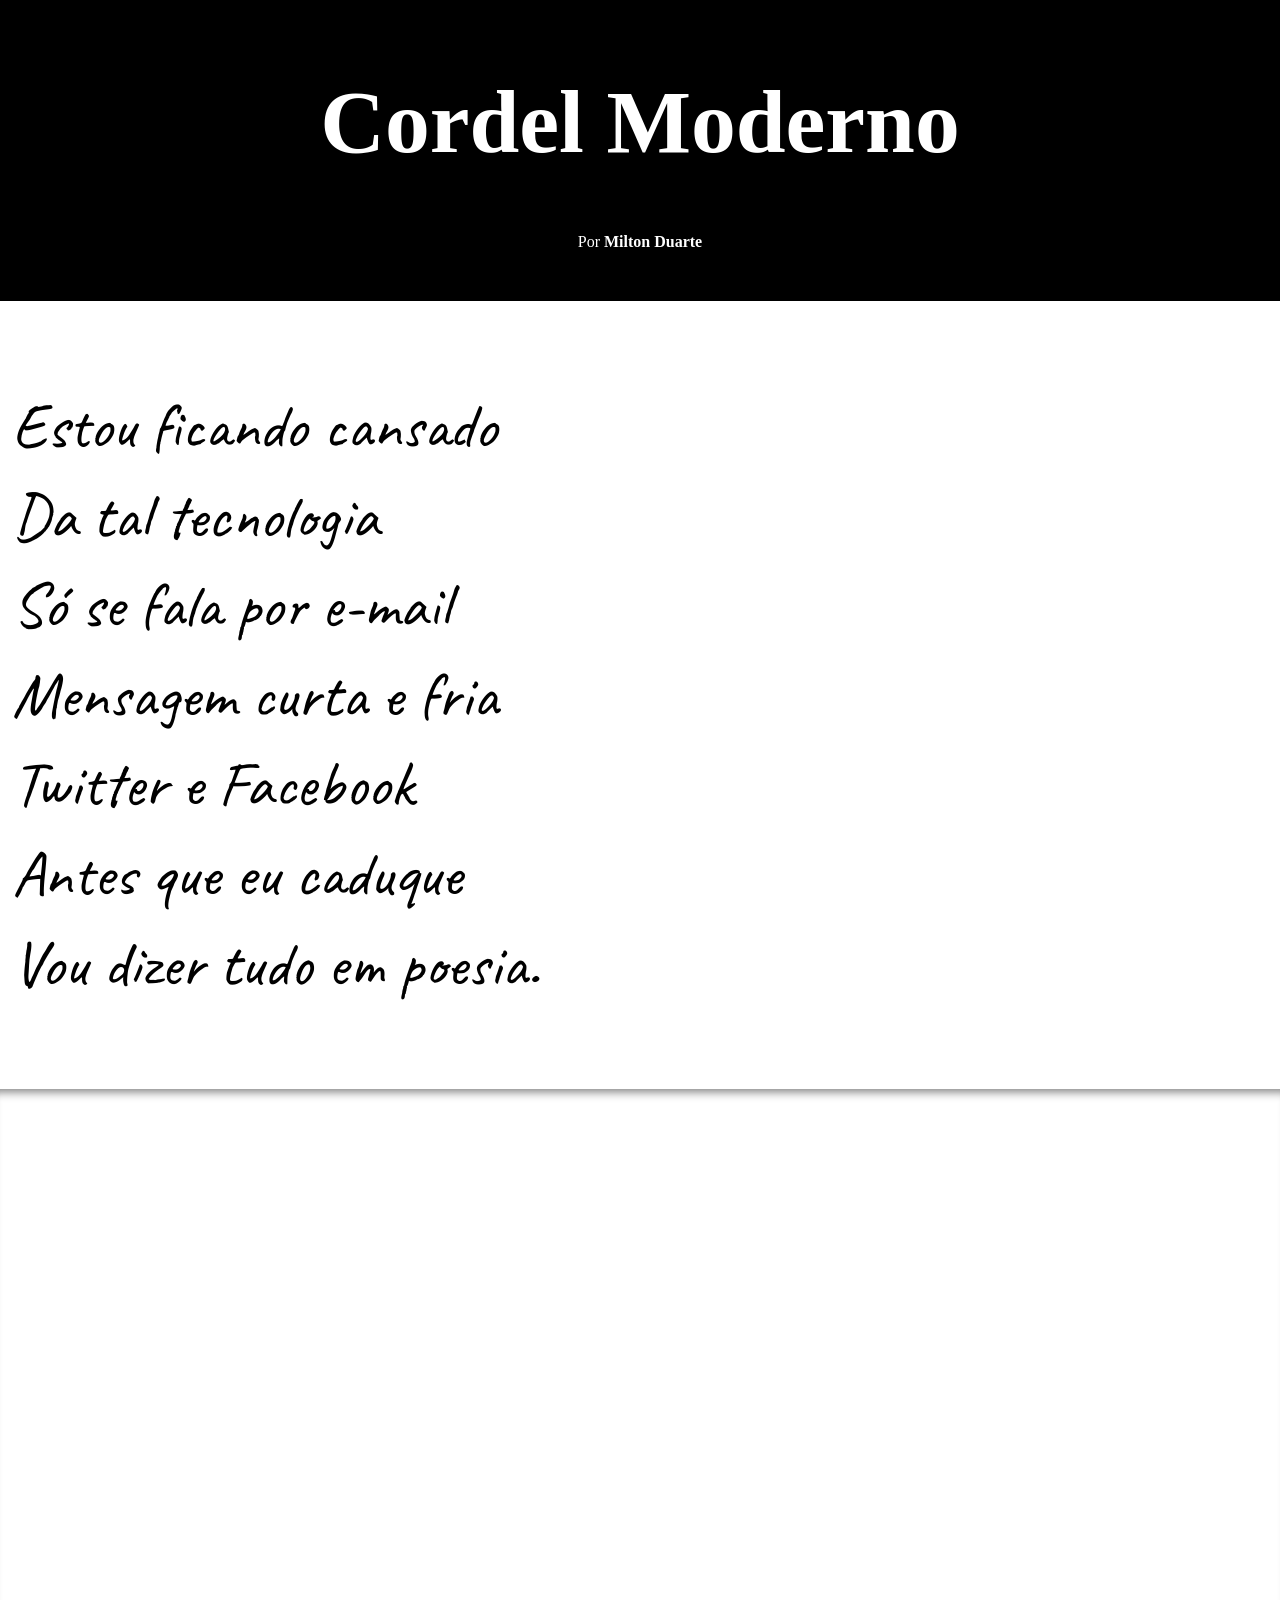
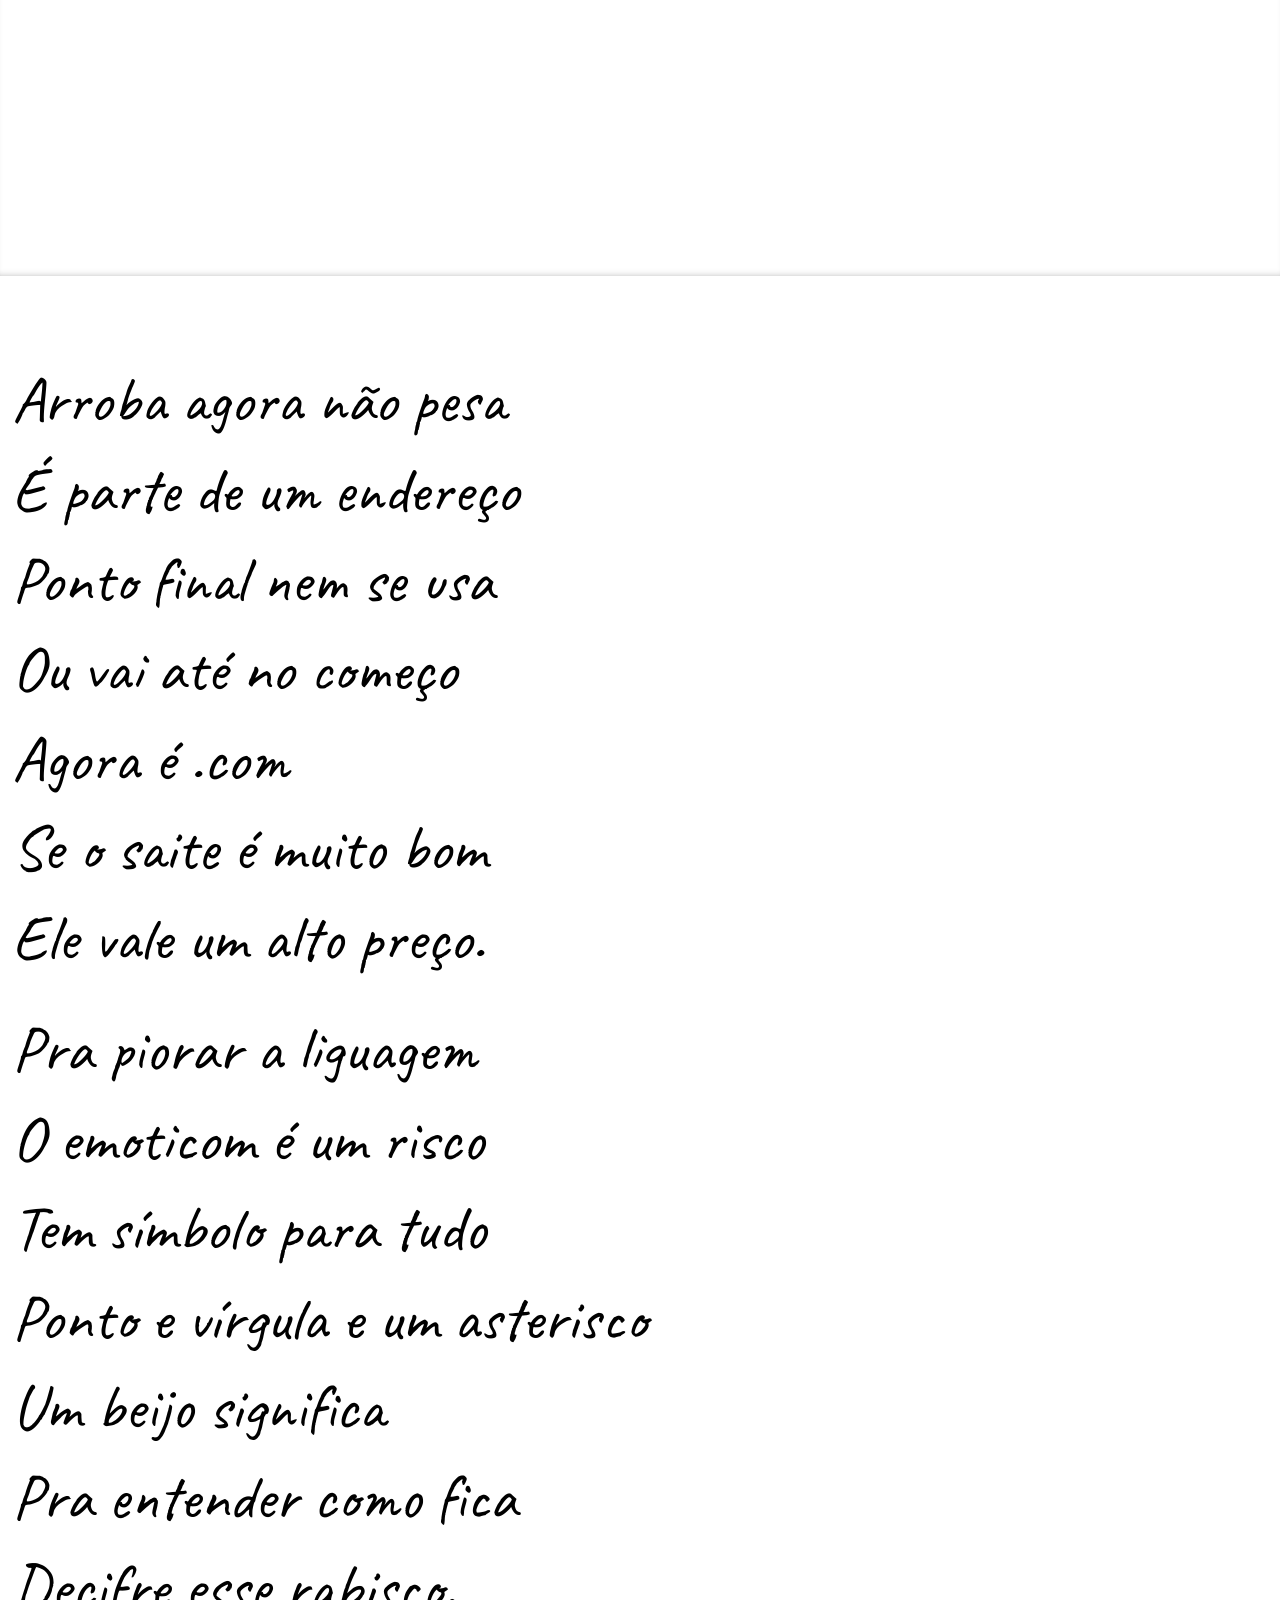
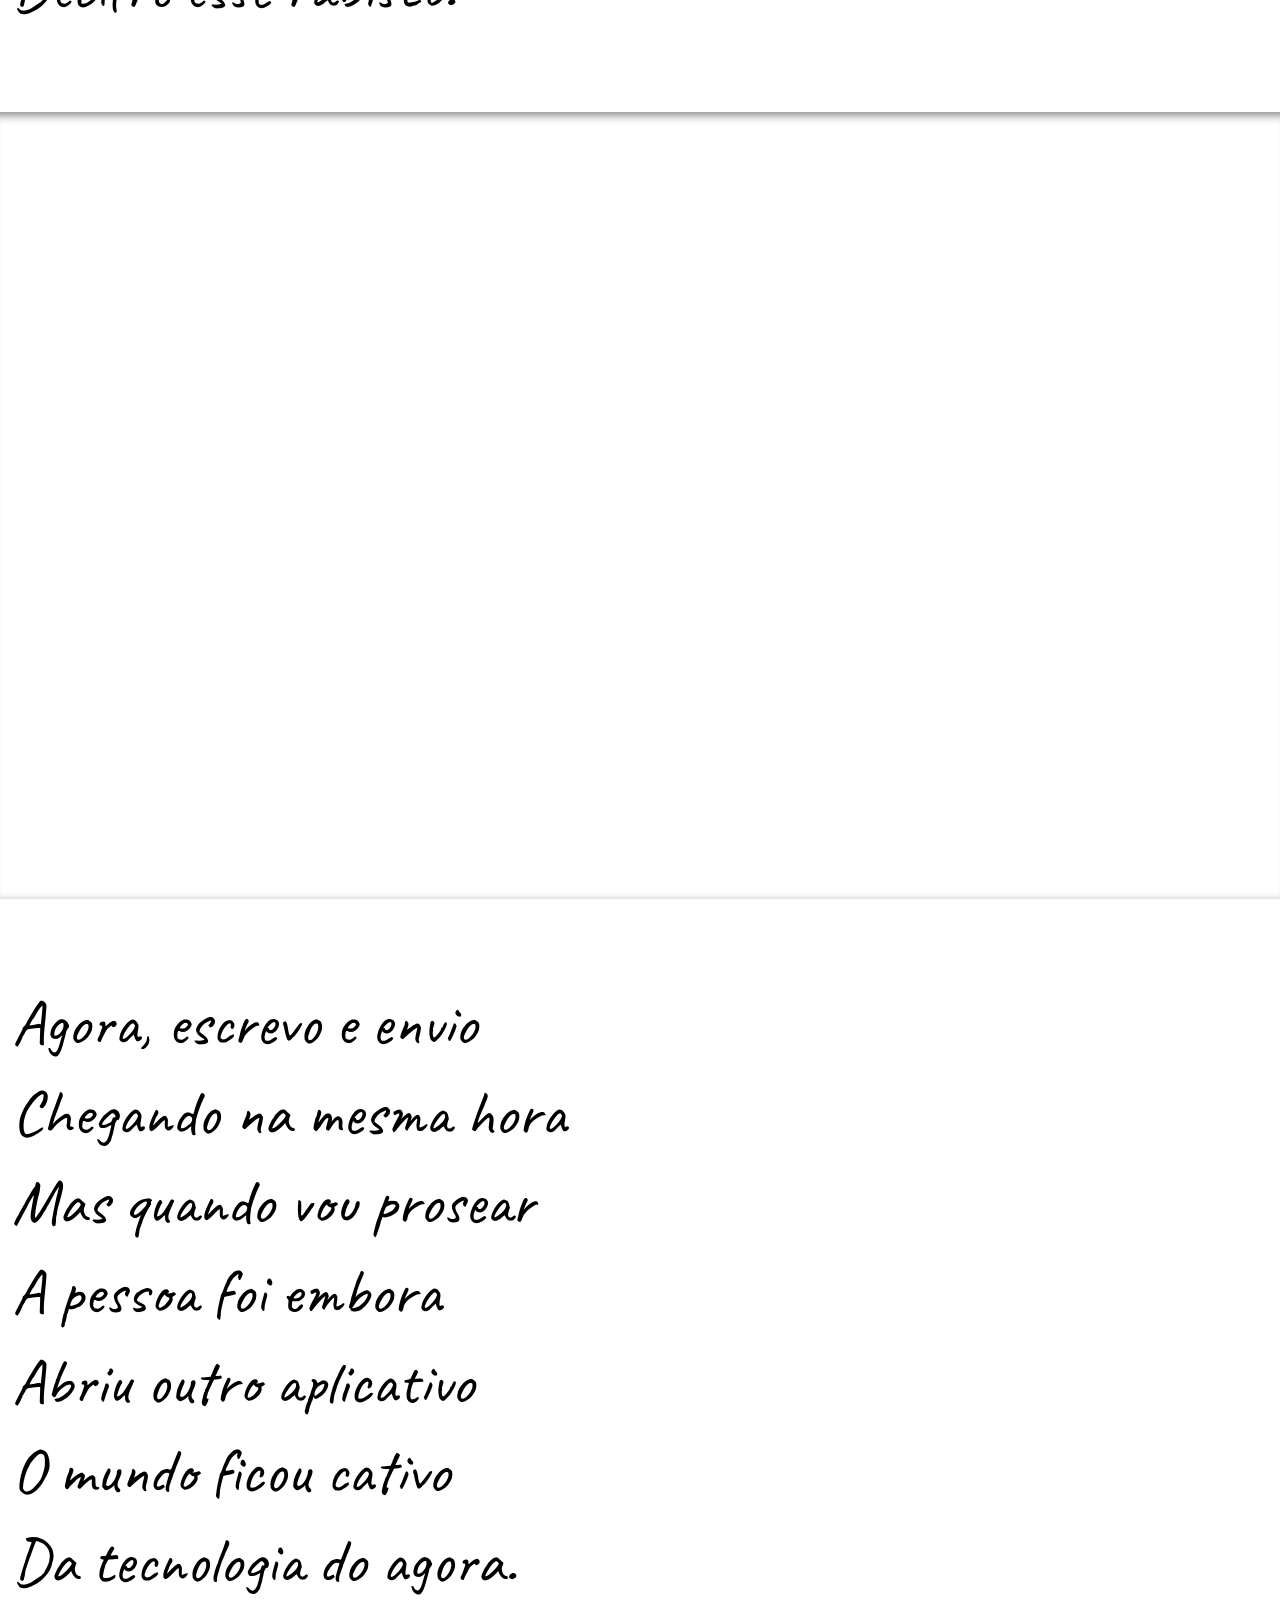
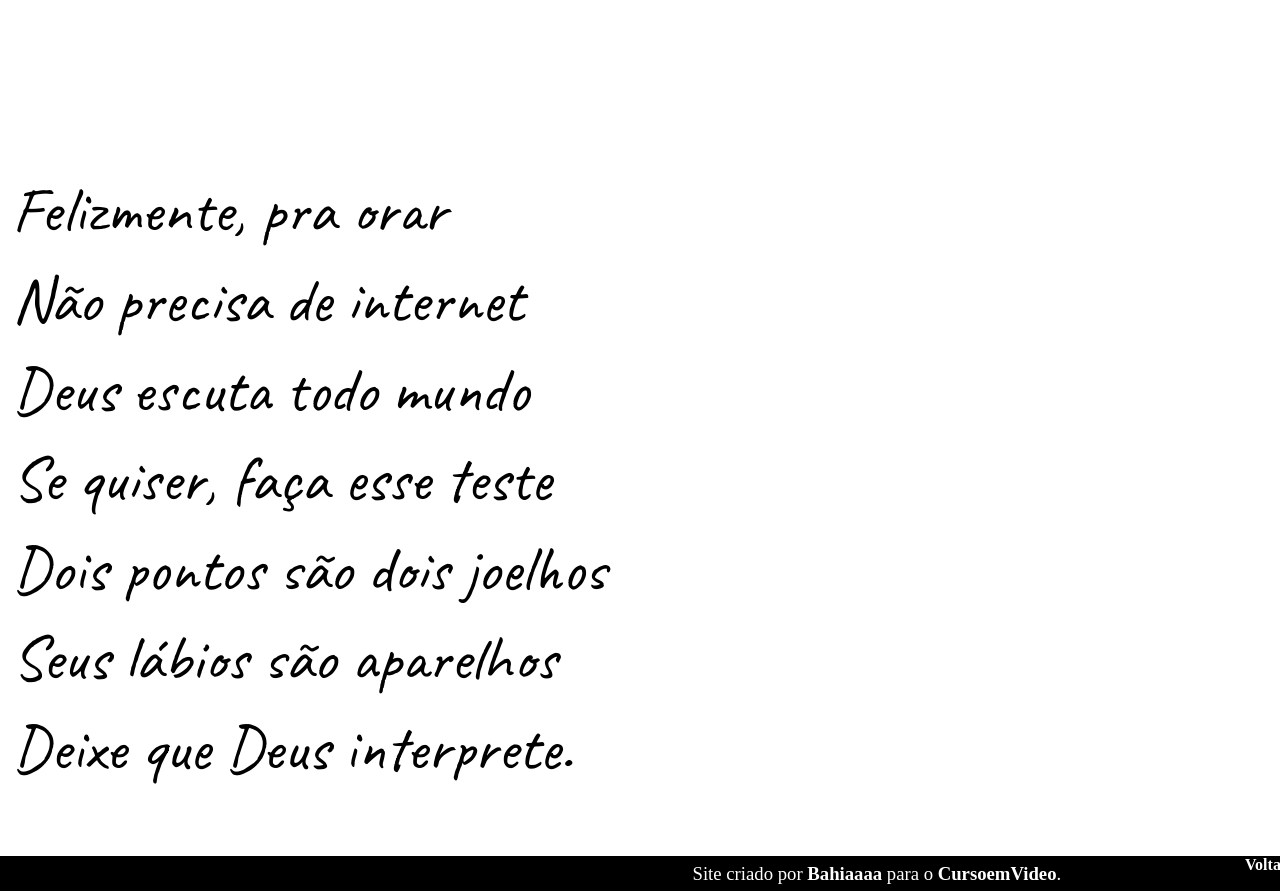
==== cordelmoderno.html @ 7fbfe0ce "ajustes" ====
<!DOCTYPE html>
<html lang="pt-br">
<head>
    <meta charset="UTF-8">
    <meta name="viewport" content="width=device-width, initial-scale=1.0">
    <title>Cordel Morderno - GustavoGuanabara</title>
    <link rel="stylesheet" href="stylecordelmoderno.css">
</head>
<body>
    <header>
        <div>
            <h1>Cordel Moderno</h1>
            <p>Por <a target="_blank" href="https://www.recantodasletras.com.br/poesias/3186743">Milton Duarte</a></p>
        </div>
    </header>
    <main>
        <div class="fundobranco">
            <p>Estou ficando cansado</p>
            <p>Da tal tecnologia</p>
            <p>Só se fala por e-mail</p>
            <p>Mensagem curta e fria</p>
            <p>Twitter e Facebook</p>
            <p>Antes que eu caduque</p>
            <p>Vou dizer tudo em poesia.</p>
        </div>
        <div class="fundopreto">
            <p>Não é mais como era antes</p>
            <p>É tudo abreviado</p>
            <p>"Você" só tem duas letras</p>
            <p>O "O" e o "E" foi riscado</p>
            <p>Para declarar o amor</p>
            <p>Basta botar uma flor</p>
            <p>E um coração desenhado.</p>
        </div>
        <div class="fundobranco">
            <p>Arroba agora não pesa</p>
            <p>É parte de um endereço</p>
            <p>Ponto final nem se usa</p>
            <p>Ou vai até no começo</p>
            <p>Agora é .com</p>
            <p>Se o saite é muito bom</p>
            <p>Ele vale um alto preço.</p>
            <h1></h1>
            <p>Pra piorar a liguagem</p>
            <p>O emoticom é um risco</p>
            <p>Tem símbolo para tudo</p>
            <p>Ponto e vírgula e um asterisco</p>
            <p>Um beijo significa</p>
            <p>Pra entender como fica</p>
            <p>Decifre esse rabisco.</p>
        </div>
        <div class="fundopreto">
            <p>Tenho saudade das cartas</p>
            <p>Escritas com a própria mão</p>
            <p>Mandava no mês de Junho</p>
            <p>Só chegava no Verão</p>
            <p>Mas matava a saudade</p>
            <p>Era texto de verdade</p>
            <p>Nas linhas do coração.</p>
        </div>
        <div class="fundobranco">
            <p>Agora, escrevo e envio</p>
            <p>Chegando na mesma hora</p>
            <p>Mas quando vou prosear</p>
            <p>A pessoa foi embora</p>
            <p>Abriu outro aplicativo</p>
            <p>O mundo ficou cativo</p>
            <p>Da tecnologia do agora.</p>
        </div>
        <div class="fundobranco">
            <p>Felizmente, pra orar</p>
            <p>Não precisa de internet</p>
            <p>Deus escuta todo mundo</p>
            <p>Se quiser, faça esse teste</p>
            <p>Dois pontos são dois joelhos</p>
            <p>Seus lábios são aparelhos</p>
            <p>Deixe que Deus interprete.</p>
        </div>
    </main>
    <footer>
        <div>
            <h3>Site criado por <a target="_blank" href="https://github.com/iBahiaaaa">Bahiaaaa</a> para o <a target="_blank" href="https://www.cursoemvideo.com">CursoemVideo</a>.</h3>
            <a style="display: flex; justify-content: flex-end;" href="index.html">Voltar</a>
        </div>
    </footer>
</body>
</html>
---- stylecordelmoderno.css ----
@charset "UTF-8";
@import url('https://fonts.googleapis.com/css2?family=Caveat:wght@400..700&display=swap');

a{
    text-decoration: none;
    color: white;
    font-weight: bolder;
}

a:hover{
    text-decoration: underline;
}

main > div > p{
    margin: 0px 0px 0px 20px;
    line-height: 1.4em;
    font-family: Caveat, Courier, monospace;
    font-size: clamp(1em, 5vw, 5em);
}

body{
    margin: 0%;
}

header{
    background-color: black;
    color: white;
    text-align: center;
    padding-top: 10px;

    h1{
        font-size: clamp(5em, 7vw, 10em);
    }
    p{
        padding-bottom: 50px;
    }
}

main{
    background-image: url('background001.jpg');
    background-position: right center;
    background-attachment: fixed;
    margin: -15px 0px -18px 0px;
}

div{
    margin: 0px -8px 0px -8px;
}

.fundobranco{
    padding: 80px 0px 80px 0px;
    background-color: white;
    color: black;
}

.fundopreto{
    padding: 80px 0px 80px 0px;
    background-color: rgba(0, 0, 0, 0);
    color: white;
    box-shadow: inset 0px 3px 10px rgba(0, 0, 0, 0.50);
}

footer > div{
    position: relative;
    background-color: black;
    color: white;
    text-align: center;
    height: 35px;

    h3{
        font-weight: normal;
        position: absolute;
        transform: translate(190%, -50%);
    }
}

#voltar{
    
}
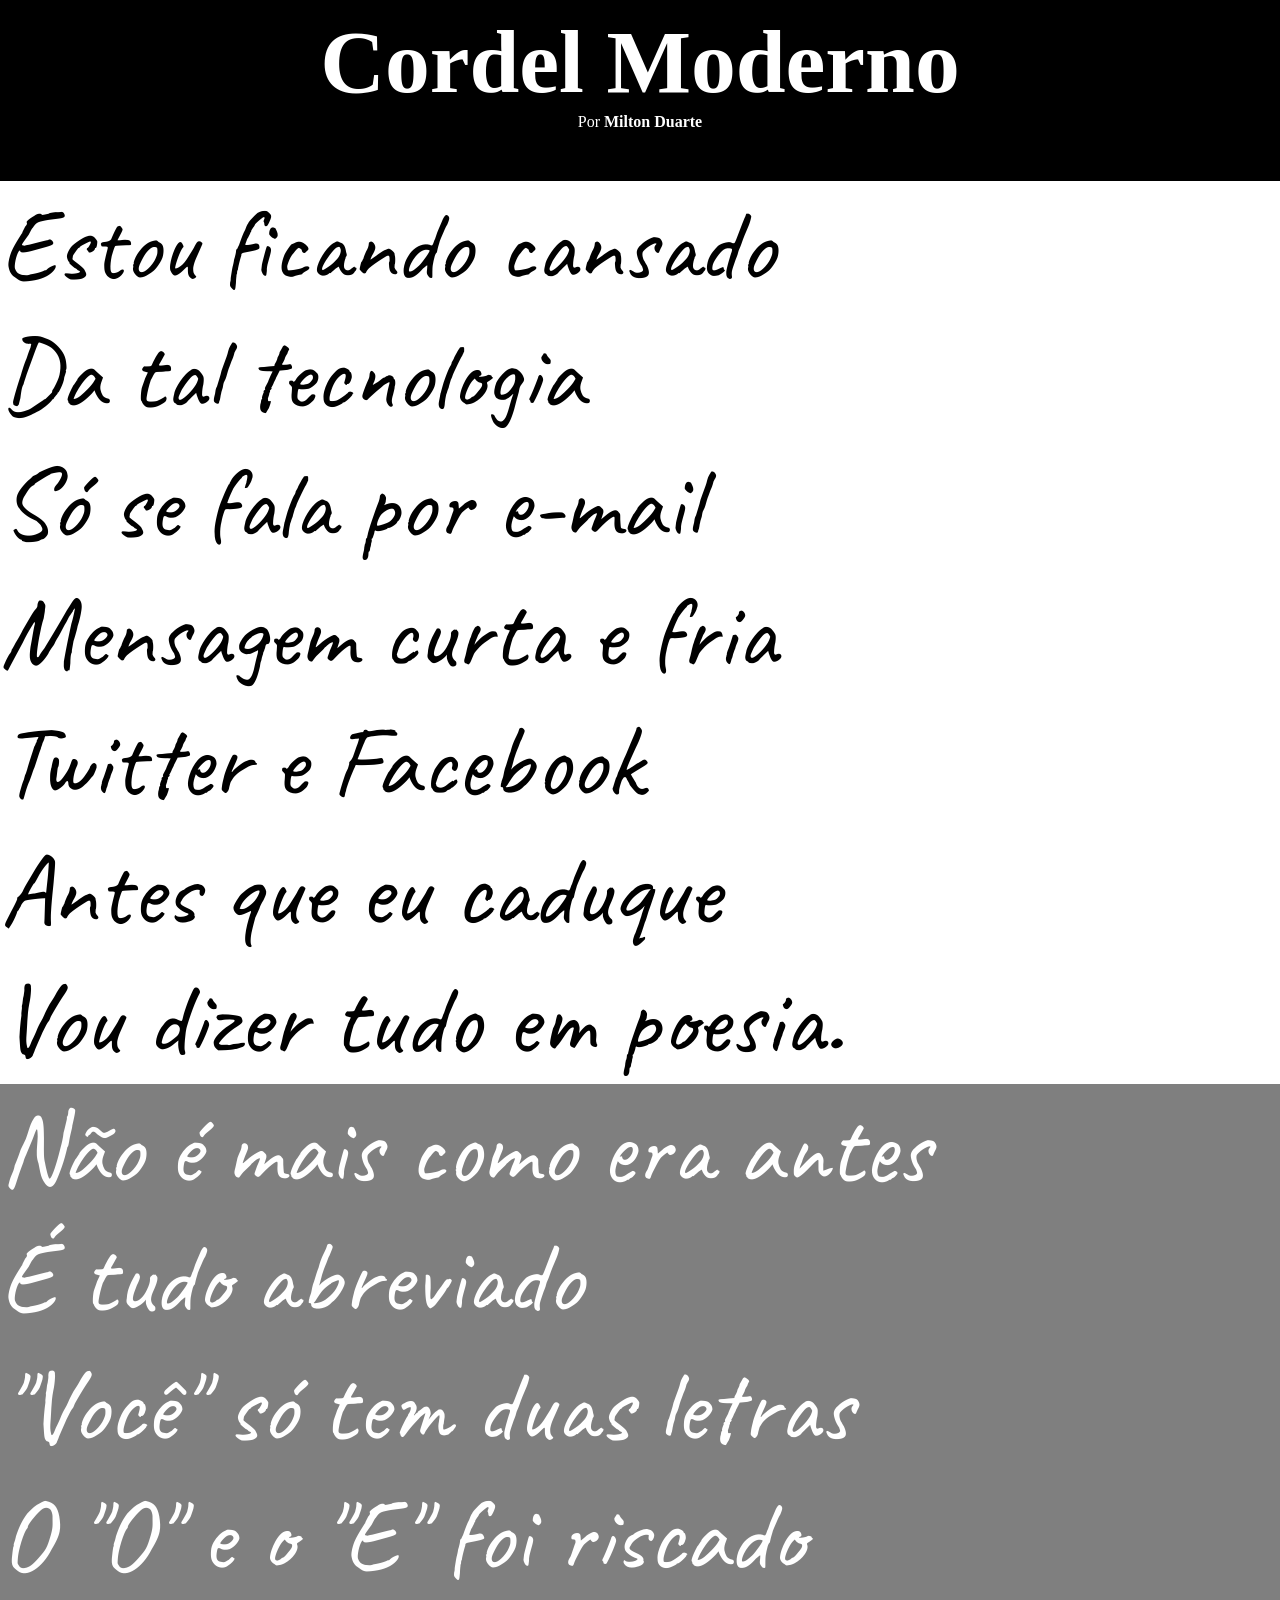
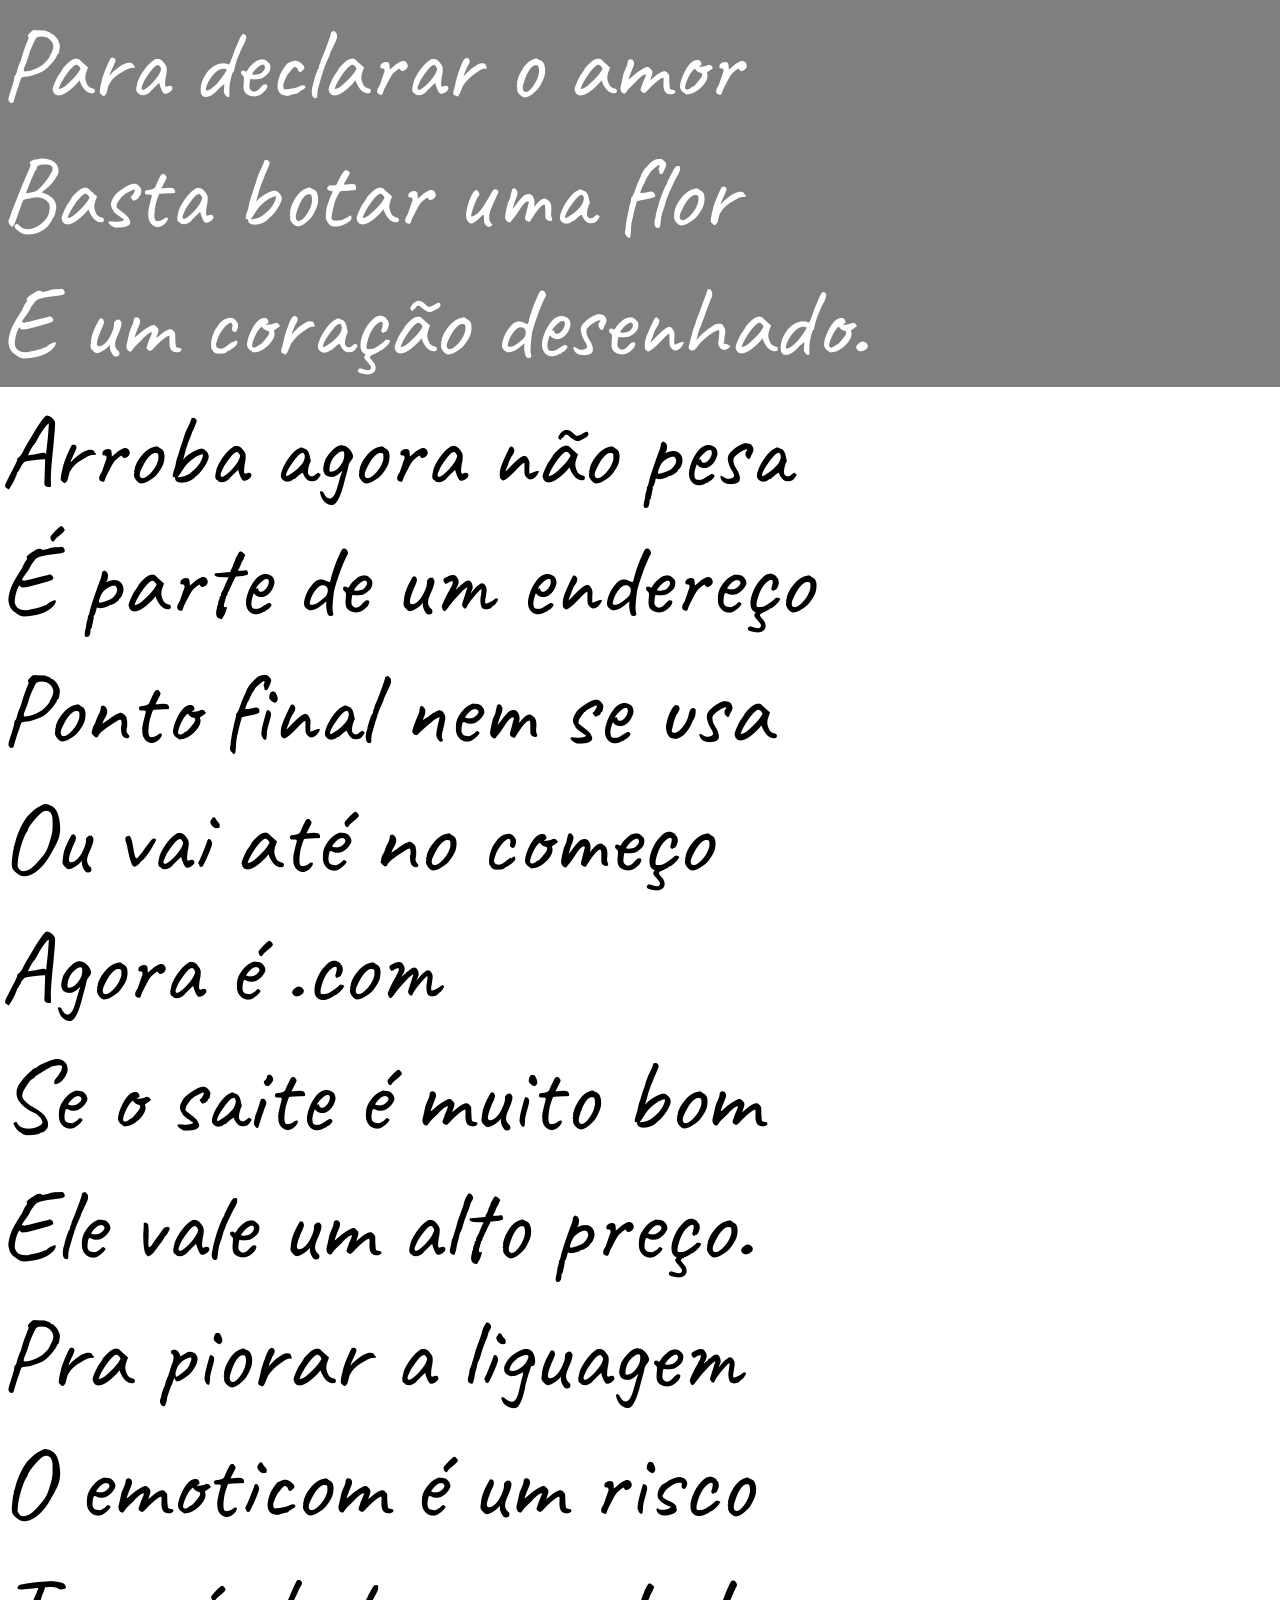
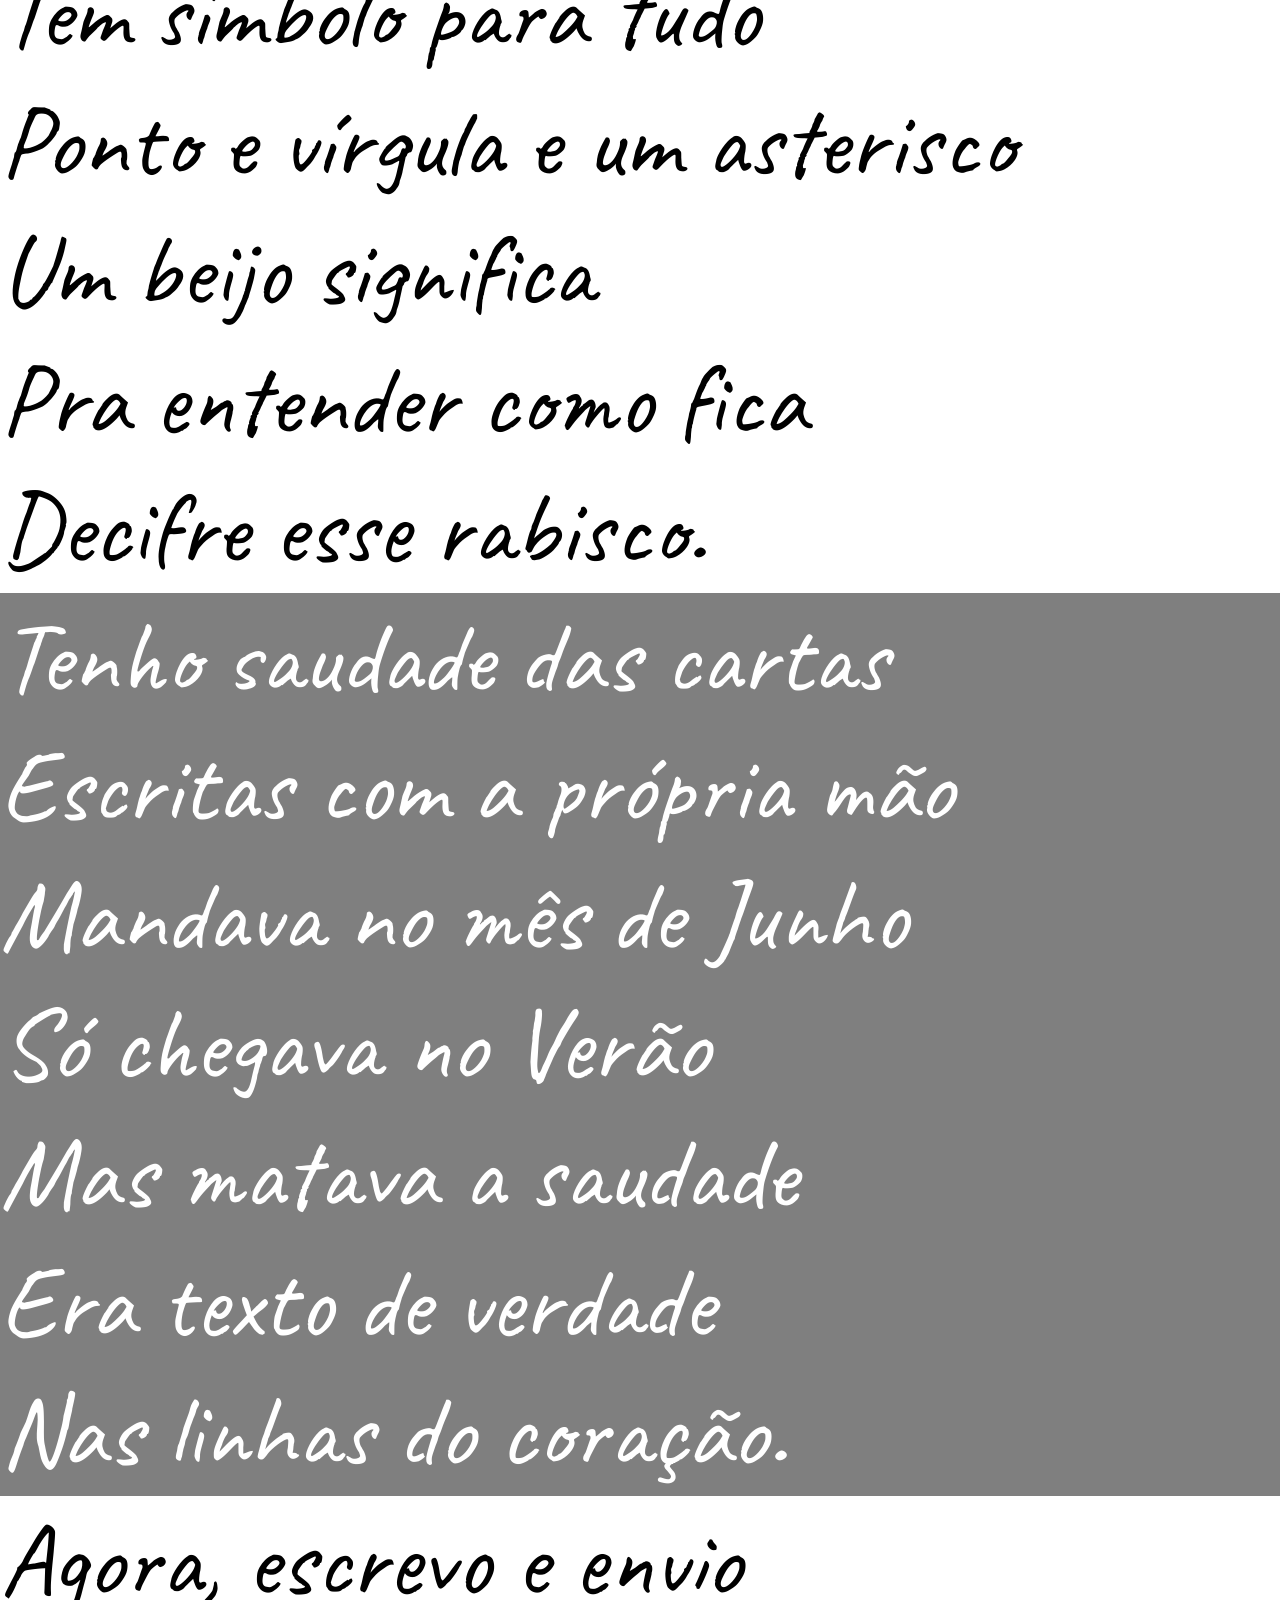
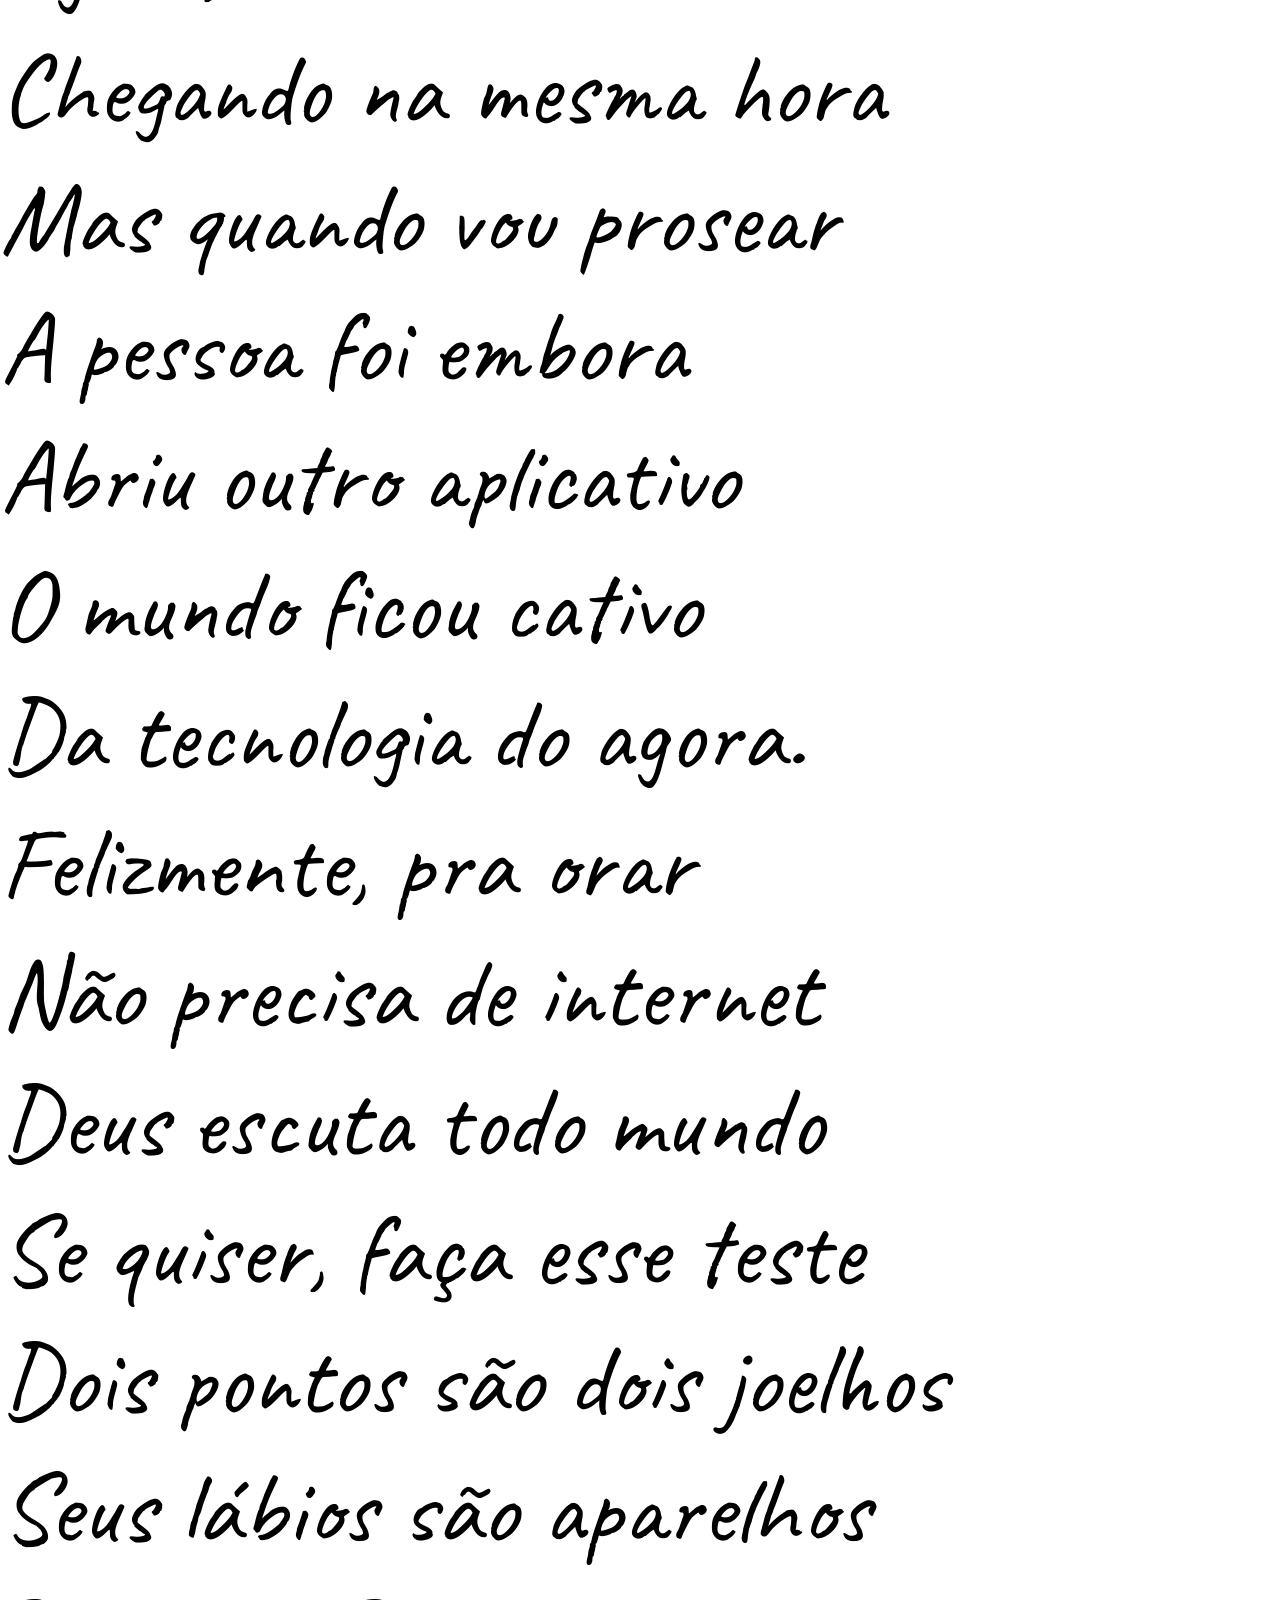
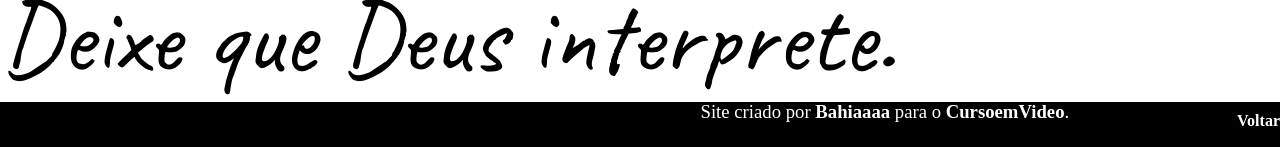
==== commit 23ca8a2a: "ajustes imagens cordel" ====
--- a/cordelmoderno.html
+++ b/cordelmoderno.html
@@ -8,80 +8,95 @@
 </head>
 <body>
     <header>
-        <div>
+        <section>
             <h1>Cordel Moderno</h1>
             <p>Por <a target="_blank" href="https://www.recantodasletras.com.br/poesias/3186743">Milton Duarte</a></p>
-        </div>
+        </section>
     </header>
     <main>
-        <div class="fundobranco">
-            <p>Estou ficando cansado</p>
-            <p>Da tal tecnologia</p>
-            <p>Só se fala por e-mail</p>
-            <p>Mensagem curta e fria</p>
-            <p>Twitter e Facebook</p>
-            <p>Antes que eu caduque</p>
-            <p>Vou dizer tudo em poesia.</p>
-        </div>
-        <div class="fundopreto">
-            <p>Não é mais como era antes</p>
-            <p>É tudo abreviado</p>
-            <p>"Você" só tem duas letras</p>
-            <p>O "O" e o "E" foi riscado</p>
-            <p>Para declarar o amor</p>
-            <p>Basta botar uma flor</p>
-            <p>E um coração desenhado.</p>
-        </div>
-        <div class="fundobranco">
-            <p>Arroba agora não pesa</p>
-            <p>É parte de um endereço</p>
-            <p>Ponto final nem se usa</p>
-            <p>Ou vai até no começo</p>
-            <p>Agora é .com</p>
-            <p>Se o saite é muito bom</p>
-            <p>Ele vale um alto preço.</p>
-            <h1></h1>
-            <p>Pra piorar a liguagem</p>
-            <p>O emoticom é um risco</p>
-            <p>Tem símbolo para tudo</p>
-            <p>Ponto e vírgula e um asterisco</p>
-            <p>Um beijo significa</p>
-            <p>Pra entender como fica</p>
-            <p>Decifre esse rabisco.</p>
-        </div>
-        <div class="fundopreto">
-            <p>Tenho saudade das cartas</p>
-            <p>Escritas com a própria mão</p>
-            <p>Mandava no mês de Junho</p>
-            <p>Só chegava no Verão</p>
-            <p>Mas matava a saudade</p>
-            <p>Era texto de verdade</p>
-            <p>Nas linhas do coração.</p>
-        </div>
-        <div class="fundobranco">
-            <p>Agora, escrevo e envio</p>
-            <p>Chegando na mesma hora</p>
-            <p>Mas quando vou prosear</p>
-            <p>A pessoa foi embora</p>
-            <p>Abriu outro aplicativo</p>
-            <p>O mundo ficou cativo</p>
-            <p>Da tecnologia do agora.</p>
-        </div>
-        <div class="fundobranco">
-            <p>Felizmente, pra orar</p>
-            <p>Não precisa de internet</p>
-            <p>Deus escuta todo mundo</p>
-            <p>Se quiser, faça esse teste</p>
-            <p>Dois pontos são dois joelhos</p>
-            <p>Seus lábios são aparelhos</p>
-            <p>Deixe que Deus interprete.</p>
-        </div>
+        <section id="imgcima">
+            <section class="fundobranco">
+                <p>
+                    Estou ficando cansado</br>
+                    Da tal tecnologia</br>
+                    Só se fala por e-mail</br>
+                    Mensagem curta e fria</br>
+                    Twitter e Facebook</br>
+                    Antes que eu caduque</br>
+                    Vou dizer tudo em poesia.</br>
+                </p>
+            </section>
+            <section class="fundopreto">
+                <p>
+                    Não é mais como era antes</br>
+                    É tudo abreviado</br>
+                    "Você" só tem duas letras</br>
+                    O "O" e o "E" foi riscado</br>
+                    Para declarar o amor</br>
+                    Basta botar uma flor</br>
+                    E um coração desenhado.</br>
+                </p>
+            </section>
+        </section>
+        <section class="fundobranco">
+            <p>
+                Arroba agora não pesa</br>
+                É parte de um endereço</br>
+                Ponto final nem se usa</br>
+                Ou vai até no começo</br>
+                Agora é .com</br>
+                Se o saite é muito bom</br>
+                Ele vale um alto preço.</br>
+            </p>
+            <p>
+                Pra piorar a liguagem</br>
+                O emoticom é um risco</br>
+                Tem símbolo para tudo</br>
+                Ponto e vírgula e um asterisco</br>
+                Um beijo significa</br>
+                Pra entender como fica</br>
+                Decifre esse rabisco.</br>
+            </p>
+        </section>
+        <section id="imgbaixo">
+            <section class="fundopreto">
+                <p>
+                    Tenho saudade das cartas</br>
+                    Escritas com a própria mão</br>
+                    Mandava no mês de Junho</br>
+                    Só chegava no Verão</br>
+                    Mas matava a saudade</br>
+                    Era texto de verdade</br>
+                    Nas linhas do coração.</br>
+                </p>
+            </section>
+            <section class="fundobranco">
+                <p>
+                    Agora, escrevo e envio</br>
+                    Chegando na mesma hora</br>
+                    Mas quando vou prosear</br>
+                    A pessoa foi embora</br>
+                    Abriu outro aplicativo</br>
+                    O mundo ficou cativo</br>
+                    Da tecnologia do agora.</br>
+                </p>
+                <p>
+                    Felizmente, pra orar</br>
+                    Não precisa de internet</br>
+                    Deus escuta todo mundo</br>
+                    Se quiser, faça esse teste</br>
+                    Dois pontos são dois joelhos</br>
+                    Seus lábios são aparelhos</br>
+                    Deixe que Deus interprete.</br>
+                </p>
+            </section>
+        </section>
     </main>
     <footer>
-        <div>
+        <section>
             <h3>Site criado por <a target="_blank" href="https://github.com/iBahiaaaa">Bahiaaaa</a> para o <a target="_blank" href="https://www.cursoemvideo.com">CursoemVideo</a>.</h3>
             <a style="display: flex; justify-content: flex-end;" href="index.html">Voltar</a>
-        </div>
+        </section>
     </footer>
 </body>
 </html>
--- a/stylecordelmoderno.css
+++ b/stylecordelmoderno.css
@@ -1,5 +1,9 @@
 @charset "UTF-8";
 @import url('https://fonts.googleapis.com/css2?family=Caveat:wght@400..700&display=swap');
+
+*{
+    margin: 0%;
+}
 
 a{
     text-decoration: none;
@@ -11,15 +15,37 @@
     text-decoration: underline;
 }
 
-main > div > p{
-    margin: 0px 0px 0px 20px;
-    line-height: 1.4em;
-    font-family: Caveat, Courier, monospace;
-    font-size: clamp(1em, 5vw, 5em);
+main{}
+
+.fundobranco{
+    background-color: white;
+    font-size: clamp(2em, 8vw, 8em);
+    font-family: Caveat;
+}
+
+.fundopreto{
+    background-color: rgba(0, 0, 0, 0.50);
+    font-size: clamp(2em, 8vw, 8em);
+    font-family: Caveat;
+    color: white;
 }
 
 body{
     margin: 0%;
+}
+
+#imgcima{
+    background-image: url('background001.jpg');
+    background-position: center center;
+    background-size: cover;
+    background-attachment: fixed;
+}
+
+#imgbaixo{
+    background-image: url('background002.jpg');
+    background-position: center center;
+    background-size: cover;
+    background-attachment: fixed;
 }
 
 header{
@@ -36,36 +62,13 @@
     }
 }
 
-main{
-    background-image: url('background001.jpg');
-    background-position: right center;
-    background-attachment: fixed;
-    margin: -15px 0px -18px 0px;
-}
-
-div{
-    margin: 0px -8px 0px -8px;
-}
-
-.fundobranco{
-    padding: 80px 0px 80px 0px;
-    background-color: white;
-    color: black;
-}
-
-.fundopreto{
-    padding: 80px 0px 80px 0px;
-    background-color: rgba(0, 0, 0, 0);
-    color: white;
-    box-shadow: inset 0px 3px 10px rgba(0, 0, 0, 0.50);
-}
-
-footer > div{
+footer > section{
     position: relative;
     background-color: black;
     color: white;
     text-align: center;
     height: 35px;
+    padding-top: 10px;
 
     h3{
         font-weight: normal;
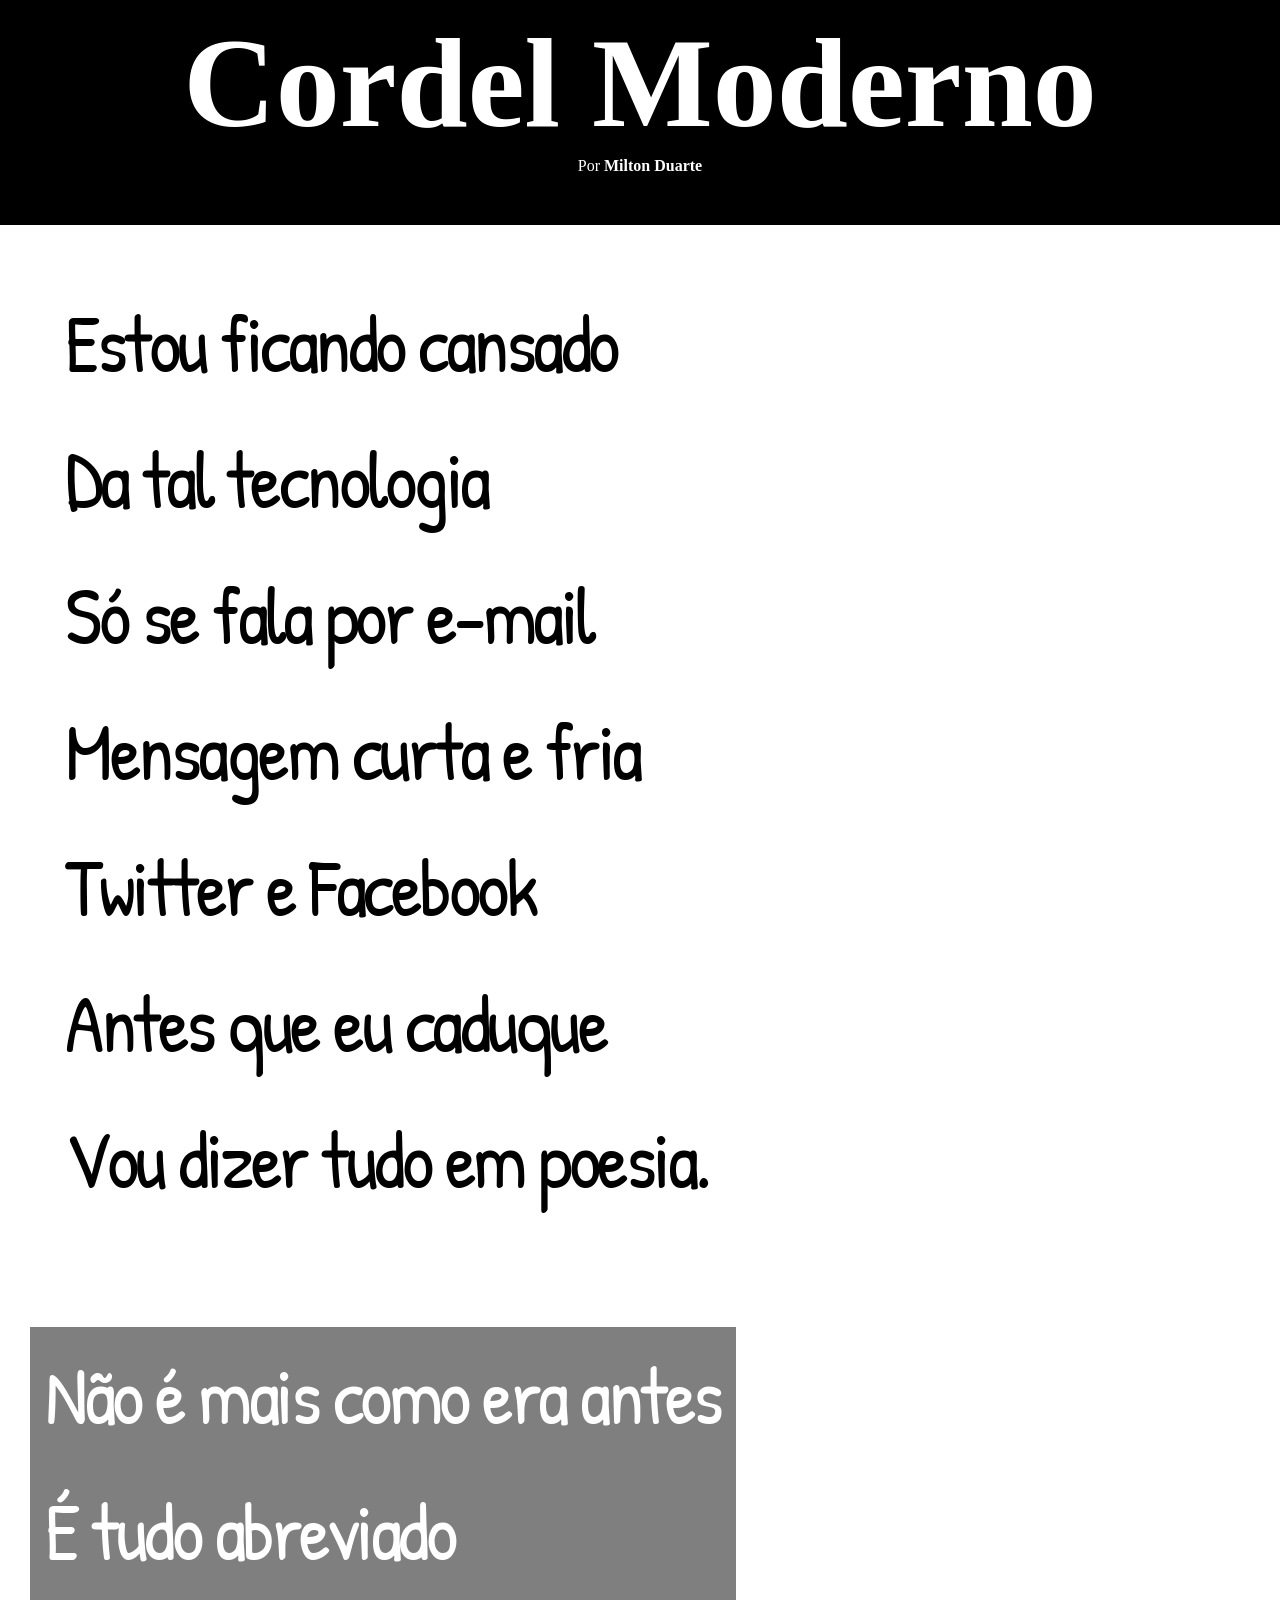
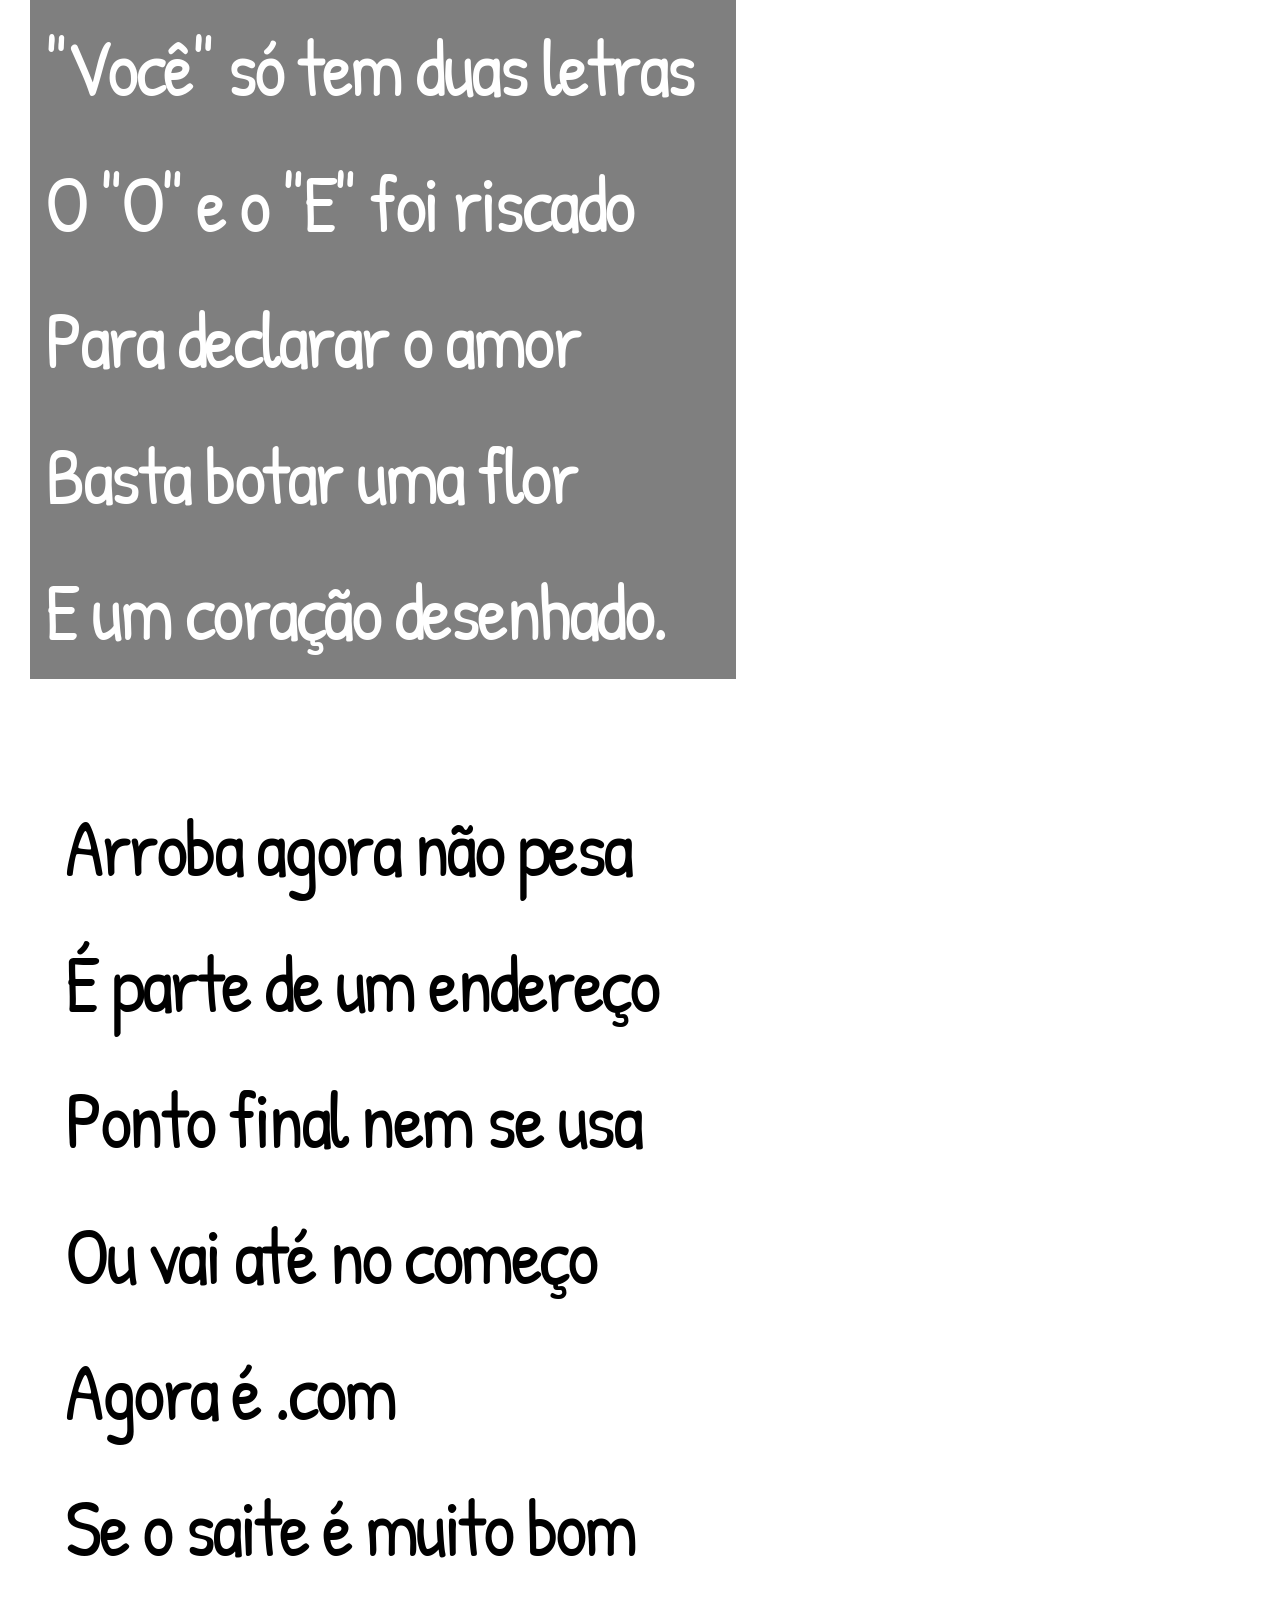
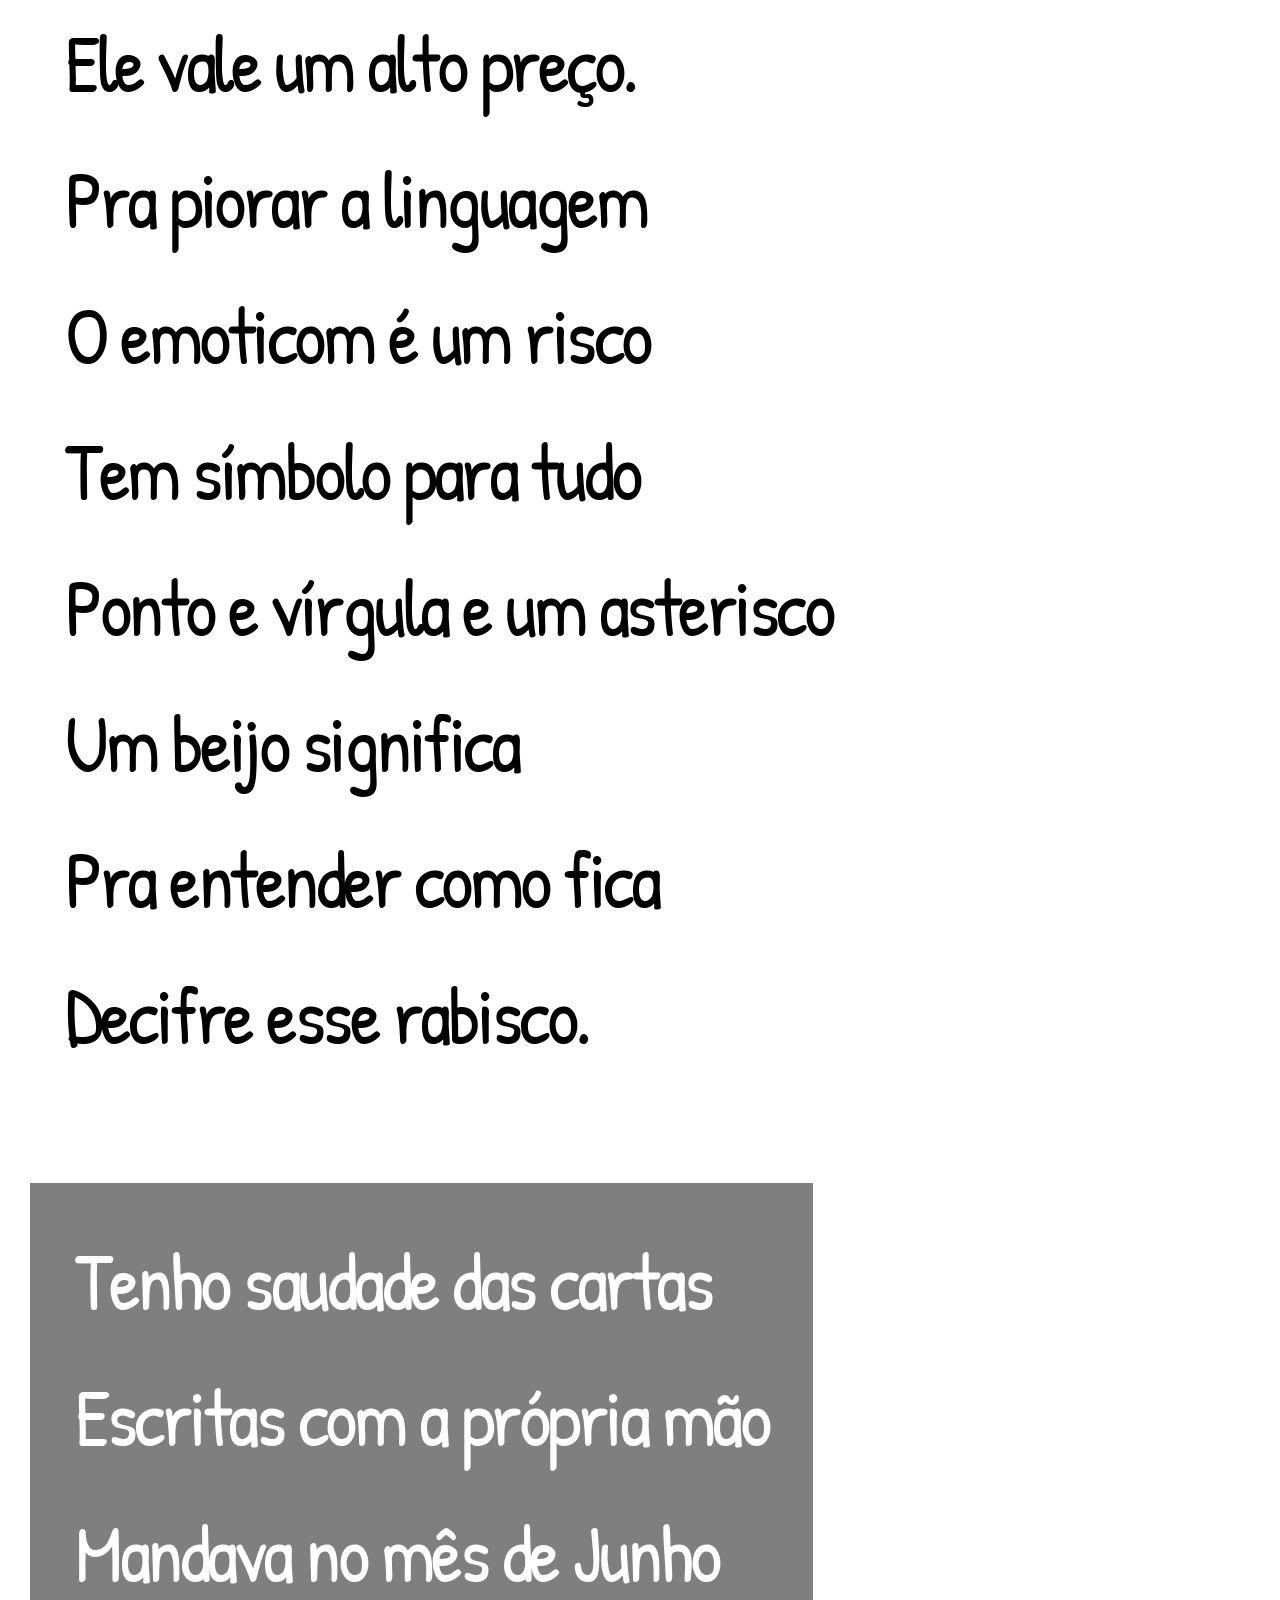
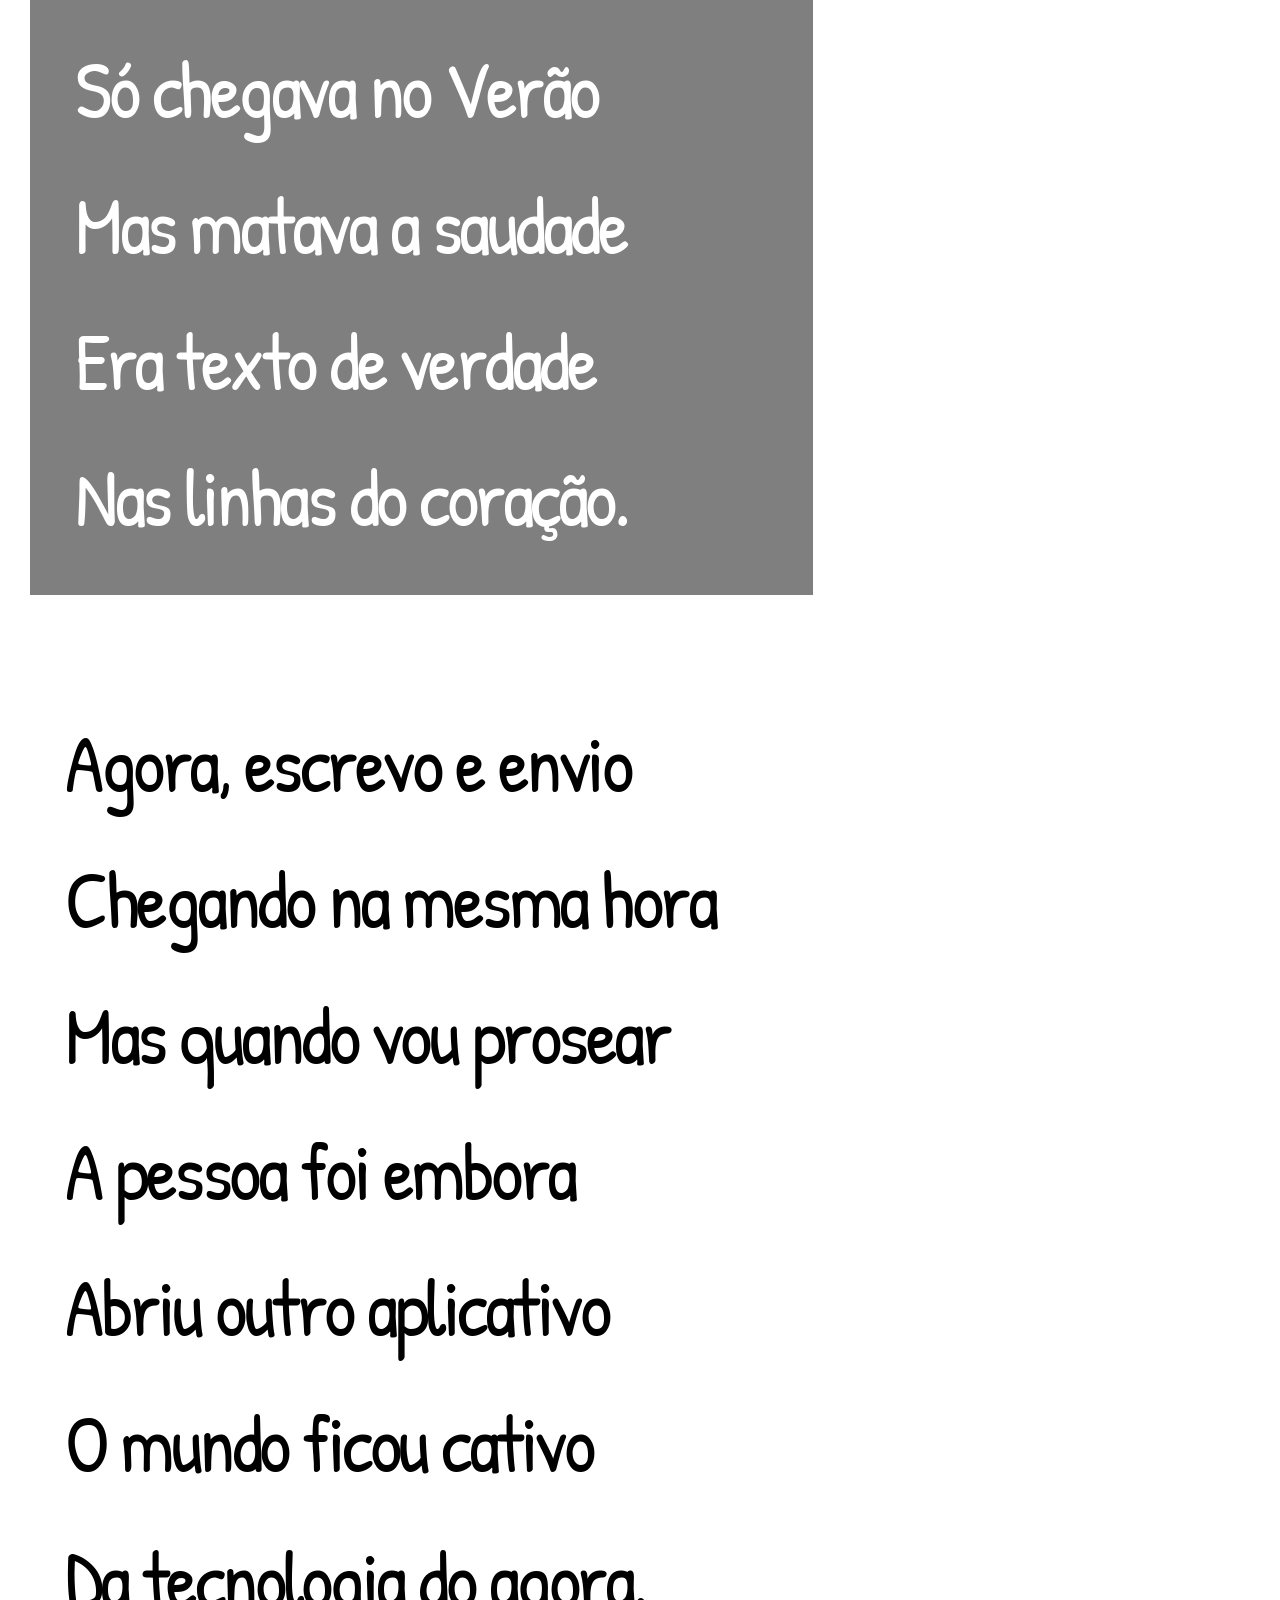
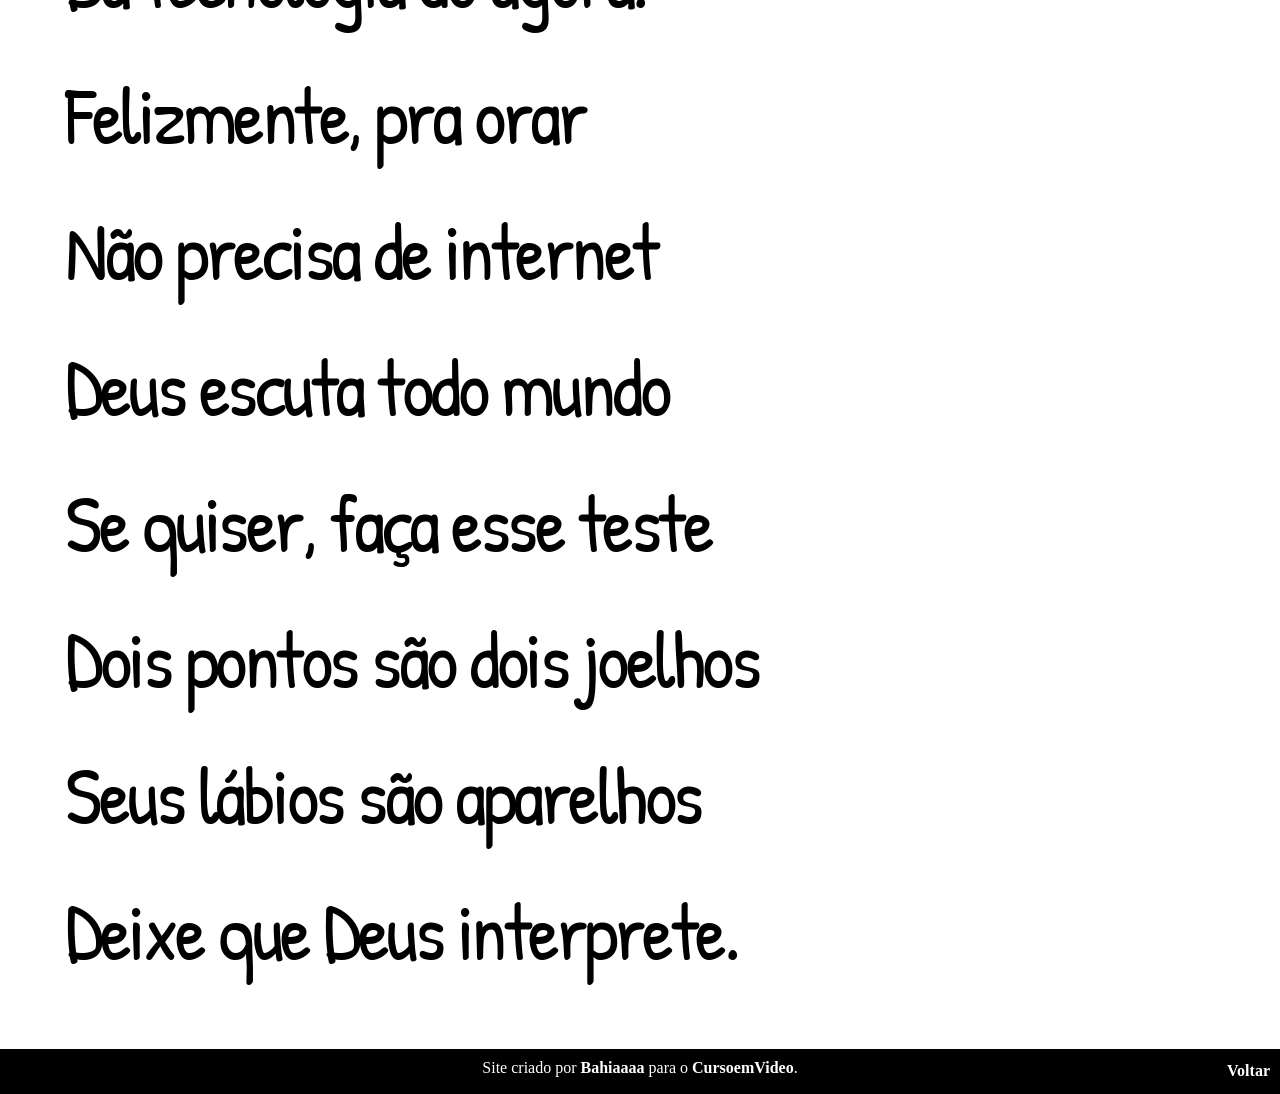
==== commit 128022ae: "ajustes" ====
--- a/cordelmoderno.html
+++ b/cordelmoderno.html
@@ -5,8 +5,9 @@
     <meta name="viewport" content="width=device-width, initial-scale=1.0">
     <title>Cordel Morderno - GustavoGuanabara</title>
     <link rel="stylesheet" href="stylecordelmoderno.css">
+    <link rel="shortcut icon" href="dedodomeio.ico" type="image/x-icon">
 </head>
-<body>
+<body class="teste">
     <header>
         <section>
             <h1>Cordel Moderno</h1>
@@ -14,8 +15,7 @@
         </section>
     </header>
     <main>
-        <section id="imgcima">
-            <section class="fundobranco">
+            <section class="fundoBranco">
                 <p>
                     Estou ficando cansado</br>
                     Da tal tecnologia</br>
@@ -26,7 +26,8 @@
                     Vou dizer tudo em poesia.</br>
                 </p>
             </section>
-            <section class="fundopreto">
+        <section class="imgCima">
+            <section class="fundoPreto">
                 <p>
                     Não é mais como era antes</br>
                     É tudo abreviado</br>
@@ -38,7 +39,7 @@
                 </p>
             </section>
         </section>
-        <section class="fundobranco">
+        <section class="fundoBranco">
             <p>
                 Arroba agora não pesa</br>
                 É parte de um endereço</br>
@@ -49,7 +50,7 @@
                 Ele vale um alto preço.</br>
             </p>
             <p>
-                Pra piorar a liguagem</br>
+                Pra piorar a linguagem</br>
                 O emoticom é um risco</br>
                 Tem símbolo para tudo</br>
                 Ponto e vírgula e um asterisco</br>
@@ -58,8 +59,8 @@
                 Decifre esse rabisco.</br>
             </p>
         </section>
-        <section id="imgbaixo">
-            <section class="fundopreto">
+        <section class="imgBaixo">
+            <section class="fundoPreto">
                 <p>
                     Tenho saudade das cartas</br>
                     Escritas com a própria mão</br>
@@ -70,7 +71,8 @@
                     Nas linhas do coração.</br>
                 </p>
             </section>
-            <section class="fundobranco">
+        </section>
+            <section class="fundoBranco">
                 <p>
                     Agora, escrevo e envio</br>
                     Chegando na mesma hora</br>
@@ -90,12 +92,10 @@
                     Deixe que Deus interprete.</br>
                 </p>
             </section>
-        </section>
     </main>
     <footer>
         <section>
-            <h3>Site criado por <a target="_blank" href="https://github.com/iBahiaaaa">Bahiaaaa</a> para o <a target="_blank" href="https://www.cursoemvideo.com">CursoemVideo</a>.</h3>
-            <a style="display: flex; justify-content: flex-end;" href="index.html">Voltar</a>
+            <h3>Site criado por <a target="_blank" href="https://github.com/iBahiaaaa">Bahiaaaa</a> para o <a target="_blank" href="https://www.cursoemvideo.com">CursoemVideo</a>. <a id="voltar" href="index.html">Voltar</a></h3>            
         </section>
     </footer>
 </body>
--- a/stylecordelmoderno.css
+++ b/stylecordelmoderno.css
@@ -1,5 +1,5 @@
 @charset "UTF-8";
-@import url('https://fonts.googleapis.com/css2?family=Caveat:wght@400..700&display=swap');
+@import url('https://fonts.googleapis.com/css2?family=Patrick+Hand&family=Ultra&display=swap');
 
 *{
     margin: 0%;
@@ -15,37 +15,56 @@
     text-decoration: underline;
 }
 
-main{}
-
-.fundobranco{
-    background-color: white;
-    font-size: clamp(2em, 8vw, 8em);
-    font-family: Caveat;
+main p{
+    letter-spacing: -3.5px;
+    line-height: 1.7em;
+    margin-left: 15px;
+    margin-right: 15px;
 }
 
-.fundopreto{
-    background-color: rgba(0, 0, 0, 0.50);
-    font-size: clamp(2em, 8vw, 8em);
-    font-family: Caveat;
-    color: white;
+.fundoBranco{
+    background-color: white;
+    font-size: clamp(2em, 8vw, 5em);
+    font-family: Patrick Hand;
+    margin: 50px 0px 50px 50px;
 }
 
 body{
-    margin: 0%;
+
 }
 
-#imgcima{
+.imgCima{
     background-image: url('background001.jpg');
     background-position: center center;
     background-size: cover;
     background-attachment: fixed;
+    padding: 50px 0 50px 30px;
+
+    .fundoPreto{
+        font-size: clamp(2em, 8vw, 5em);
+        font-family: Patrick Hand;
+        color: white;
+        width: max-content;
+        background-color: rgba(0, 0, 0, 0.50);
+    }
+
 }
 
-#imgbaixo{
+.imgBaixo{
     background-image: url('background002.jpg');
     background-position: center center;
     background-size: cover;
     background-attachment: fixed;
+    padding: 50px 0 50px 30px;
+
+    .fundoPreto{
+        font-size: clamp(2em, 8vw, 5em);
+        font-family: Patrick Hand;
+        color: white;
+        width: max-content;
+        background-color: rgba(0, 0, 0, 0.50);
+        padding: 30px;
+    }
 }
 
 header{
@@ -53,17 +72,21 @@
     color: white;
     text-align: center;
     padding-top: 10px;
+    width: 100%;
 
     h1{
-        font-size: clamp(5em, 7vw, 10em);
+        font-size: clamp(3em, 10vw, 10em);
     }
     p{
         padding-bottom: 50px;
     }
 }
 
+footer{
+    width: 100%;
+}
+
 footer > section{
-    position: relative;
     background-color: black;
     color: white;
     text-align: center;
@@ -72,11 +95,15 @@
 
     h3{
         font-weight: normal;
-        position: absolute;
-        transform: translate(190%, -50%);
+        margin: auto;
+        font-size: clamp(0.1em, 7vw, 1em);
     }
 }
 
 #voltar{
-    
+    display: flex;
+    justify-content: flex-end;
+    align-items: center;
+    margin-top: -15px;
+    margin-right: 10px;
 }
